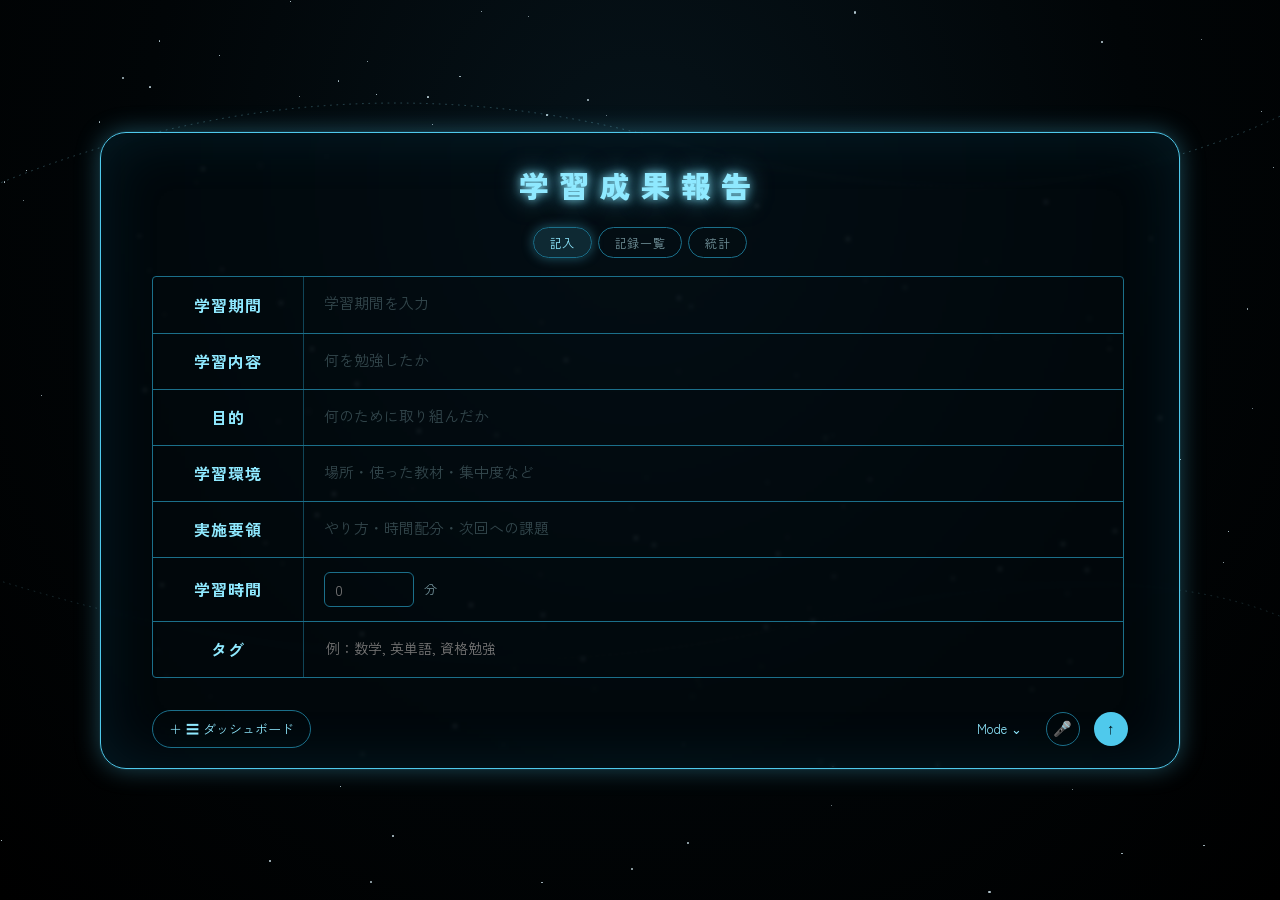
==== index.html @ daecdc20 "name変更" ====
<!DOCTYPE html>
<html lang="ja">
<head>
<meta charset="UTF-8">
<meta name="viewport" content="width=device-width, initial-scale=1.0">
<title>学習成果報告</title>
<link rel="preconnect" href="https://fonts.googleapis.com">
<link href="https://fonts.googleapis.com/css2?family=Noto+Sans+JP:wght@400;500;700;900&family=Zen+Kaku+Gothic+New:wght@400;500;700;900&display=swap" rel="stylesheet">
<link rel="stylesheet" href="style.css">
</head>
<body>
<div class="scene">
  <div id="stars"></div>
  <svg class="orbits" viewBox="0 0 1600 900" preserveAspectRatio="none">
    <path d="M -50 250 Q 400 50, 850 180 T 1650 120" stroke="#8fe9ff" stroke-width="1" fill="none" stroke-dasharray="2 6"/>
    <path d="M -80 700 Q 500 900, 1000 780 T 1700 830" stroke="#8fe9ff" stroke-width="1" fill="none" stroke-dasharray="2 6" opacity="0.6"/>
  </svg>

  <div class="panel">
    <div class="title-row">
      <h1 class="title">学習成果報告</h1>
    </div>

    <div class="mode-tabs">
      <button class="mode-tab active" data-view="viewForm">記入</button>
      <button class="mode-tab" data-view="viewRecords">記録一覧</button>
      <button class="mode-tab" data-view="viewStats">統計</button>
    </div>

    <div class="scroll-area">

      <!-- ===== 記入ビュー ===== -->
      <div class="view active" id="viewForm">
        <div class="table">
          <div class="row">
            <div class="label">学習期間</div>
            <div class="divider"></div>
            <div class="content" id="fieldPeriod" contenteditable data-placeholder="学習期間を入力"></div>
          </div>
          <div class="row">
            <div class="label">学習内容</div>
            <div class="divider"></div>
            <div class="content" id="fieldContent" contenteditable data-placeholder="何を勉強したか"></div>
          </div>
          <div class="row">
            <div class="label">目的</div>
            <div class="divider"></div>
            <div class="content" id="fieldPurpose" contenteditable data-placeholder="何のために取り組んだか"></div>
          </div>
          <div class="row">
            <div class="label">学習環境</div>
            <div class="divider"></div>
            <div class="content" id="fieldEnvironment" contenteditable data-placeholder="場所・使った教材・集中度など"></div>
          </div>
          <div class="row">
            <div class="label">実施要領</div>
            <div class="divider"></div>
            <div class="content" id="fieldMethod" contenteditable data-placeholder="やり方・時間配分・次回への課題"></div>
          </div>
          <div class="row minutes-row">
            <div class="label">学習時間</div>
            <div class="divider"></div>
            <div class="content">
              <input type="number" min="0" class="minutes-input" id="fieldMinutes" placeholder="0">
              <span class="minutes-unit">分</span>
            </div>
          </div>
          <div class="row">
            <div class="label">タグ</div>
            <div class="divider"></div>
            <div class="content">
              <input type="text" class="tag-input" id="fieldTags" placeholder="例：数学, 英単語, 資格勉強">
            </div>
          </div>
        </div>
      </div>

      <!-- ===== 記録一覧ビュー ===== -->
      <div class="view" id="viewRecords">
        <div class="records-toolbar">
          <input type="text" class="search-input" id="searchInput" placeholder="記録を検索...">
          <button class="export-btn" id="exportBtn">書き出し</button>
        </div>
        <div id="recordsList"></div>
      </div>

      <!-- ===== 統計ビュー ===== -->
      <div class="view" id="viewStats">
        <div class="stats-summary">
          <div class="stat-box">
            <div class="s-label">今週の学習時間</div>
            <div class="s-value" id="statWeek">0分</div>
          </div>
          <div class="stat-box">
            <div class="s-label">連続記録</div>
            <div class="s-value" id="statStreak">0日</div>
          </div>
          <div class="stat-box">
            <div class="s-label">総学習時間</div>
            <div class="s-value" id="statTotal">0分</div>
          </div>
        </div>

        <div class="chart-wrap">
          <canvas id="chart"></canvas>
        </div>

        <div class="goal-box">
          <label for="goalInput">週間目標(分)</label>
          <input type="number" min="0" class="goal-input" id="goalInput" placeholder="例: 300">
          <div class="goal-bar-outer"><div class="goal-bar-inner" id="goalBar"></div></div>
          <span id="goalPct">未設定</span>
        </div>
      </div>

    </div>

    <div class="toolbar">
      <button class="tool-btn" id="dashboardBtn">＋&nbsp;&#9776; ダッシュボード</button>

      <div class="dashboard-panel" id="dashboardPanel">
        <h3>ダッシュボード</h3>
        <div class="dashboard-grid" id="dashboardGrid">
          <div class="widget-slot filled">
            <span class="w-icon">📊</span>
            <span class="w-value" id="widgetTotalTime">0分</span>
            今週の学習
          </div>
          <div class="widget-slot filled">
            <span class="w-icon">🔥</span>
            <span class="w-value" id="widgetStreak">0日</span>
            連続記録
          </div>
          <div class="widget-slot add-slot" id="addWidgetBtn">＋</div>
        </div>
      </div>

      <div class="right-controls">
        <div class="mode-select" id="modeSelect">
          Mode <span>⌄</span>
          <div class="mode-menu" id="modeMenu">
            <div>標準</div>
            <div>詳細</div>
            <div>簡潔</div>
          </div>
        </div>
        <button class="icon-btn" id="micBtn" title="音声入力">&#127908;</button>
        <button class="icon-btn submit-btn" id="submitBtn" title="記録する (Ctrl+Enter)">&#8593;</button>
      </div>
    </div>
  </div>
</div>

<div class="toast" id="toast"></div>

<script src="script.js"></script>
<script>
  // Mode dropdown（表示密度の切替。装飾的な項目名を保持しつつ簡易的に反映）
  const modeSelect = document.getElementById('modeSelect');
  const modeMenu = document.getElementById('modeMenu');
  modeSelect.addEventListener('click', (e) => {
    modeMenu.classList.toggle('open');
    e.stopPropagation();
  });
  modeMenu.querySelectorAll('div').forEach(item => {
    item.addEventListener('click', (e) => {
      modeSelect.firstChild.textContent = item.textContent + ' ';
      e.stopPropagation();
      modeMenu.classList.remove('open');
    });
  });
  document.addEventListener('click', () => modeMenu.classList.remove('open'));
</script>
</body>
</html>
---- style.css ----
:root{
  --bg-0:#000000;
  --cyan-0:#8fe9ff;
  --cyan-1:#4fc9ec;
  --cyan-2:#1b6f8a;
  --panel-fill:rgba(3,12,17,0.55);
  --danger:#ff6b6b;
}

*{ box-sizing:border-box; }

html,body{
  height:100%;
  margin:0;
  background:radial-gradient(ellipse at 50% 20%, #06131a 0%, #010507 55%, #000000 100%);
  font-family:'Zen Kaku Gothic New','Noto Sans JP',sans-serif;
  overflow:hidden;
}

.scene{
  position:relative;
  width:100%;
  height:100vh;
  display:flex;
  align-items:center;
  justify-content:center;
}

/* starfield */
#stars{ position:absolute; inset:0; z-index:0; }
.star{ position:absolute; background:#dff6ff; border-radius:50%; opacity:0.8; }
.star.tw{ animation:twinkle 3.5s ease-in-out infinite; }
@keyframes twinkle{ 0%,100%{ opacity:0.25; } 50%{ opacity:0.9; } }

.orbits{ position:absolute; inset:0; z-index:0; opacity:0.35; }

/* main panel */
.panel{
  position:relative;
  z-index:2;
  width:min(1080px, 92vw);
  max-height:90vh;
  padding:30px clamp(18px,4vw,56px) 20px;
  background:var(--panel-fill);
  border:1.5px solid var(--cyan-1);
  border-radius:26px;
  box-shadow:
    0 0 0 1px rgba(79,201,236,0.08),
    0 0 24px rgba(79,201,236,0.35),
    0 0 60px rgba(30,150,190,0.15) inset;
  backdrop-filter: blur(2px);
  animation: pulseGlow 4.5s ease-in-out infinite;
  display:flex;
  flex-direction:column;
  overflow:hidden;
}

@keyframes pulseGlow{
  0%,100%{ box-shadow:0 0 0 1px rgba(79,201,236,0.08), 0 0 24px rgba(79,201,236,0.3), 0 0 60px rgba(30,150,190,0.12) inset; }
  50%{ box-shadow:0 0 0 1px rgba(79,201,236,0.15), 0 0 38px rgba(79,201,236,0.55), 0 0 80px rgba(30,150,190,0.22) inset; }
}

.title-row{
  display:flex;
  align-items:center;
  justify-content:center;
  gap:14px;
  margin-bottom:20px;
}

.title{
  text-align:center;
  color:var(--cyan-0);
  font-weight:900;
  letter-spacing:0.35em;
  font-size:clamp(20px, 3vw, 30px);
  margin:0;
  text-shadow:0 0 10px rgba(143,233,255,0.9), 0 0 24px rgba(79,201,236,0.6);
}

.mode-tabs{
  display:flex;
  gap:6px;
  justify-content:center;
  margin-bottom:18px;
}
.mode-tab{
  background:transparent;
  border:1px solid var(--cyan-2);
  color:rgba(180,225,235,0.6);
  padding:6px 16px;
  border-radius:16px;
  font-size:12px;
  font-family:inherit;
  letter-spacing:0.05em;
  cursor:pointer;
  transition:all 0.2s;
}
.mode-tab:hover{ color:var(--cyan-0); border-color:var(--cyan-0); }
.mode-tab.active{
  background:rgba(79,201,236,0.15);
  color:var(--cyan-0);
  box-shadow:0 0 12px rgba(79,201,236,0.4);
}

.scroll-area{
  overflow-y:auto;
  flex:1;
  padding-right:4px;
}
.scroll-area::-webkit-scrollbar{ width:6px; }
.scroll-area::-webkit-scrollbar-thumb{ background:var(--cyan-2); border-radius:4px; }

.view{ display:none; }
.view.active{ display:block; }

.table{
  border:1px solid var(--cyan-2);
  border-radius:4px;
  overflow:hidden;
}

.row{
  display:grid;
  grid-template-columns: clamp(96px,16%,150px) 1px 1fr;
  min-height:56px;
  border-top:1px solid var(--cyan-2);
}
.row:first-child{ border-top:none; }

.label{
  display:flex;
  align-items:center;
  justify-content:center;
  text-align:center;
  color:var(--cyan-0);
  font-weight:700;
  font-size:clamp(13px,1.6vw,16px);
  padding:10px 6px;
  letter-spacing:0.08em;
}

.divider{ background:var(--cyan-2); opacity:0.6; }

.content{
  padding:14px 20px;
  color:#eafcff;
  font-size:15px;
  line-height:1.6;
  outline:none;
  caret-color:var(--cyan-0);
  min-height:24px;
  cursor:text;
}
.content:empty::before{
  content:attr(data-placeholder);
  color:rgba(180,225,235,0.28);
}
.content:focus{ background:rgba(79,201,236,0.06); }
.content.recording{ background:rgba(255,107,107,0.08); }

.minutes-row .content{
  display:flex;
  align-items:center;
  gap:10px;
}
.minutes-input{
  width:90px;
  background:transparent;
  border:1px solid var(--cyan-2);
  border-radius:6px;
  color:#eafcff;
  font-size:15px;
  padding:6px 10px;
  outline:none;
  font-family:inherit;
}
.minutes-input:focus{ border-color:var(--cyan-0); box-shadow:0 0 8px rgba(79,201,236,0.4); }
.minutes-unit{ color:rgba(180,225,235,0.6); font-size:13px; }

.tag-input{
  width:100%;
  background:transparent;
  border:none;
  color:#eafcff;
  font-size:14px;
  outline:none;
  font-family:inherit;
}

.toolbar{
  position:relative;
  display:flex;
  align-items:center;
  justify-content:space-between;
  margin-top:22px;
  padding-top:10px;
  flex-wrap:wrap;
  gap:10px;
}

.tool-btn{
  display:flex;
  align-items:center;
  gap:8px;
  background:transparent;
  border:1px solid var(--cyan-2);
  color:var(--cyan-0);
  padding:8px 16px;
  border-radius:20px;
  font-size:13px;
  font-family:inherit;
  cursor:pointer;
  transition:background 0.2s, box-shadow 0.2s;
}
.tool-btn:hover{ background:rgba(79,201,236,0.1); box-shadow:0 0 12px rgba(79,201,236,0.4); }

.right-controls{ display:flex; align-items:center; gap:14px; }

.mode-select{
  position:relative;
  color:var(--cyan-0);
  font-size:13px;
  display:flex;
  align-items:center;
  gap:4px;
  cursor:pointer;
  padding:6px 10px;
  border-radius:14px;
  user-select:none;
}
.mode-select:hover{ background:rgba(79,201,236,0.08); }
.mode-menu{
  position:absolute;
  bottom:calc(100% + 8px);
  right:0;
  background:#02090d;
  border:1px solid var(--cyan-2);
  border-radius:10px;
  min-width:130px;
  padding:6px;
  display:none;
  box-shadow:0 0 18px rgba(79,201,236,0.3);
  z-index:20;
}
.mode-menu.open{ display:block; }
.mode-menu div{ padding:8px 10px; color:#d8f6ff; font-size:13px; border-radius:6px; }
.mode-menu div:hover{ background:rgba(79,201,236,0.15); }

.icon-btn{
  width:34px;
  height:34px;
  border-radius:50%;
  border:1px solid var(--cyan-2);
  background:transparent;
  color:var(--cyan-0);
  display:flex;
  align-items:center;
  justify-content:center;
  cursor:pointer;
  font-size:15px;
  transition:box-shadow 0.2s, background 0.2s;
}
.icon-btn:hover{ background:rgba(79,201,236,0.12); box-shadow:0 0 12px rgba(79,201,236,0.5); }
.icon-btn.recording{ background:rgba(255,107,107,0.25); border-color:var(--danger); color:var(--danger); box-shadow:0 0 14px rgba(255,107,107,0.6); }
.icon-btn:disabled{ opacity:0.3; cursor:not-allowed; }

.submit-btn{ background:var(--cyan-1); color:#01141a; border:none; }
.submit-btn:hover{ box-shadow:0 0 16px rgba(79,201,236,0.85); }

/* dashboard panel */
.dashboard-panel{
  position:absolute;
  bottom:calc(100% + 10px);
  left:0;
  width:min(460px, 90vw);
  background:#02090d;
  border:1px solid var(--cyan-2);
  border-radius:14px;
  padding:14px;
  display:none;
  box-shadow:0 0 22px rgba(79,201,236,0.3);
  z-index:20;
}
.dashboard-panel.open{ display:block; }

.dashboard-panel h3{
  margin:0 0 10px;
  color:var(--cyan-0);
  font-size:13px;
  letter-spacing:0.12em;
  font-weight:700;
}

.dashboard-grid{
  display:grid;
  grid-template-columns:repeat(3, 1fr);
  gap:8px;
}

.widget-slot{
  aspect-ratio:1;
  border:1px dashed var(--cyan-2);
  border-radius:10px;
  display:flex;
  align-items:center;
  justify-content:center;
  color:rgba(180,225,235,0.55);
  font-size:11px;
  text-align:center;
  padding:6px;
  cursor:pointer;
  transition:background 0.2s, border-color 0.2s;
}
.widget-slot:hover{ background:rgba(79,201,236,0.08); border-color:var(--cyan-0); color:var(--cyan-0); }
.widget-slot.filled{
  border-style:solid;
  color:#d8f6ff;
  flex-direction:column;
  gap:2px;
  cursor:default;
}
.widget-slot .w-icon{ font-size:18px; }
.widget-slot .w-value{ font-size:15px; font-weight:700; color:var(--cyan-0); }
.widget-slot.add-slot{ font-size:22px; color:rgba(180,225,235,0.4); cursor:pointer; }

/* records list view */
.records-toolbar{
  display:flex;
  gap:8px;
  margin-bottom:12px;
}
.search-input{
  flex:1;
  background:transparent;
  border:1px solid var(--cyan-2);
  border-radius:16px;
  color:#eafcff;
  padding:8px 14px;
  font-size:13px;
  outline:none;
  font-family:inherit;
}
.search-input:focus{ border-color:var(--cyan-0); box-shadow:0 0 8px rgba(79,201,236,0.4); }

.export-btn{
  background:transparent;
  border:1px solid var(--cyan-2);
  color:var(--cyan-0);
  padding:8px 14px;
  border-radius:16px;
  font-size:12px;
  font-family:inherit;
  cursor:pointer;
}
.export-btn:hover{ background:rgba(79,201,236,0.1); }

.record-card{
  border:1px solid var(--cyan-2);
  border-radius:10px;
  padding:12px 16px;
  margin-bottom:10px;
  color:#eafcff;
  position:relative;
}
.record-card .r-date{ color:var(--cyan-0); font-size:12px; font-weight:700; letter-spacing:0.05em; }
.record-card .r-content{ font-size:14px; margin-top:6px; line-height:1.5; }
.record-card .r-meta{ margin-top:6px; font-size:12px; color:rgba(180,225,235,0.6); display:flex; gap:12px; flex-wrap:wrap; }
.record-card .r-actions{ position:absolute; top:10px; right:10px; display:flex; gap:6px; }
.record-card .r-actions button{
  background:transparent; border:1px solid var(--cyan-2); color:var(--cyan-0);
  border-radius:8px; font-size:11px; padding:4px 8px; cursor:pointer; font-family:inherit;
}
.record-card .r-actions button:hover{ background:rgba(79,201,236,0.12); }
.record-card .r-actions button.del{ color:var(--danger); border-color:var(--danger); }
.record-card .r-actions button.del:hover{ background:rgba(255,107,107,0.15); }

.empty-msg{ color:rgba(180,225,235,0.4); font-size:13px; text-align:center; padding:30px 10px; }

/* stats view */
.stats-summary{
  display:grid;
  grid-template-columns:repeat(3,1fr);
  gap:10px;
  margin-bottom:16px;
}
.stat-box{
  border:1px solid var(--cyan-2);
  border-radius:10px;
  padding:12px;
  text-align:center;
}
.stat-box .s-label{ font-size:11px; color:rgba(180,225,235,0.6); letter-spacing:0.05em; }
.stat-box .s-value{ font-size:20px; font-weight:900; color:var(--cyan-0); margin-top:4px; text-shadow:0 0 8px rgba(143,233,255,0.6); }

.chart-wrap{
  border:1px solid var(--cyan-2);
  border-radius:10px;
  padding:14px;
}
canvas#chart{ width:100%; height:180px; display:block; }

.goal-box{
  margin-top:14px;
  border:1px solid var(--cyan-2);
  border-radius:10px;
  padding:12px 16px;
  display:flex;
  align-items:center;
  gap:12px;
  flex-wrap:wrap;
}
.goal-box label{ font-size:12px; color:rgba(180,225,235,0.7); }
.goal-input{
  width:80px;
  background:transparent;
  border:1px solid var(--cyan-2);
  border-radius:6px;
  color:#eafcff;
  padding:5px 8px;
  outline:none;
  font-family:inherit;
}
.goal-bar-outer{
  flex:1;
  min-width:120px;
  height:8px;
  background:rgba(79,201,236,0.1);
  border-radius:4px;
  overflow:hidden;
}
.goal-bar-inner{
  height:100%;
  background:var(--cyan-1);
  box-shadow:0 0 8px rgba(79,201,236,0.6);
  width:0%;
  transition:width 0.4s;
}

/* toast */
.toast{
  position:fixed;
  top:24px;
  left:50%;
  transform:translateX(-50%) translateY(-10px);
  background:#02090d;
  border:1px solid var(--cyan-0);
  color:var(--cyan-0);
  padding:10px 20px;
  border-radius:20px;
  font-size:13px;
  opacity:0;
  pointer-events:none;
  transition:all 0.3s;
  box-shadow:0 0 18px rgba(79,201,236,0.5);
  z-index:50;
}
.toast.show{ opacity:1; transform:translateX(-50%) translateY(0); }

@media (max-width:560px){
  .row{ grid-template-columns: 84px 1px 1fr; }
  .title{ letter-spacing:0.15em; font-size:16px; }
  .stats-summary{ grid-template-columns:repeat(1,1fr); }
  .dashboard-grid{ grid-template-columns:repeat(3,1fr); }
}
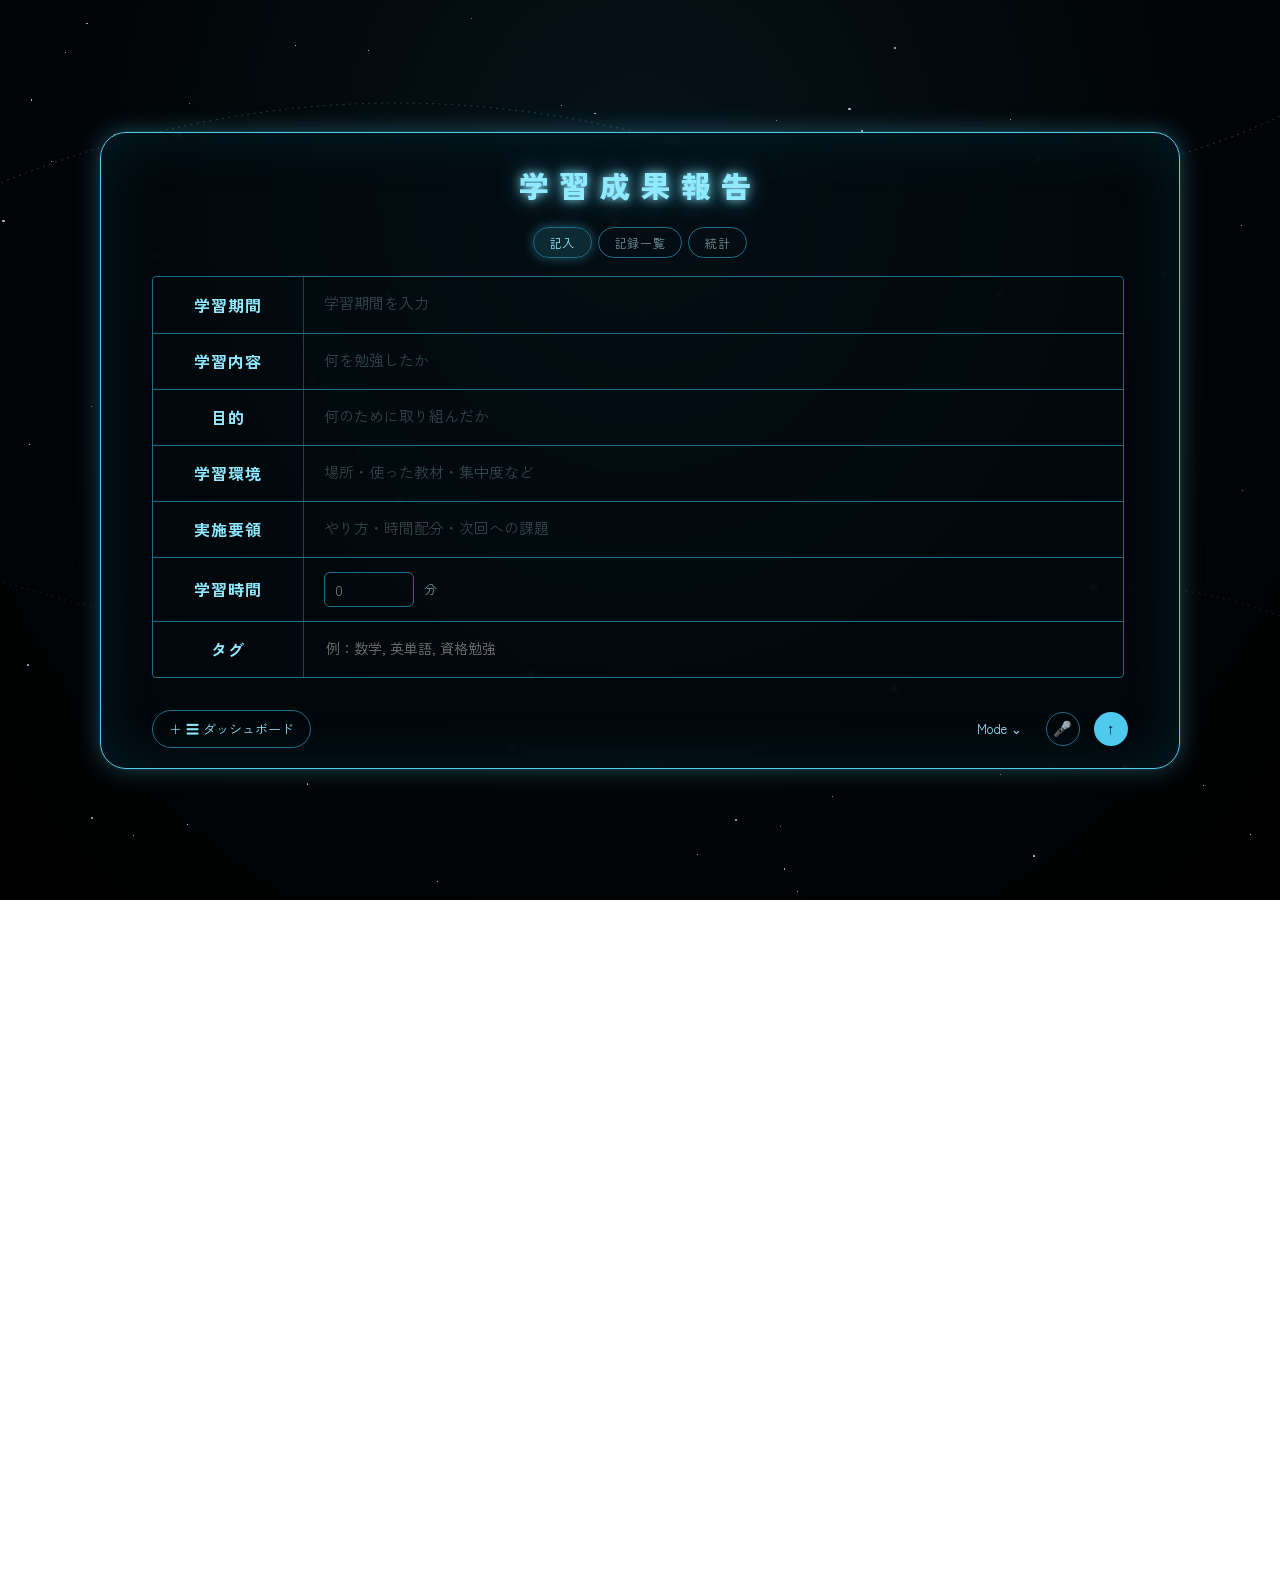
==== commit faab4abf: "new" ====
--- a/index.html
+++ b/index.html
@@ -172,4 +172,4 @@
   document.addEventListener('click', () => modeMenu.classList.remove('open'));
 </script>
 </body>
-</html>
+</html>
--- a/style.css
+++ b/style.css
@@ -27,12 +27,31 @@
 }
 
 /* starfield */
-#stars{ position:absolute; inset:0; z-index:0; }
+#stars{
+  position:absolute;
+  width:250%;
+  height:250%;
+  top:-75%;
+  left:-75%;
+  z-index:0;
+  animation: driftStars 90s ease-in-out infinite alternate;
+  will-change:transform;
+}
 .star{ position:absolute; background:#dff6ff; border-radius:50%; opacity:0.8; }
 .star.tw{ animation:twinkle 3.5s ease-in-out infinite; }
 @keyframes twinkle{ 0%,100%{ opacity:0.25; } 50%{ opacity:0.9; } }
+@keyframes driftStars{
+  0%{ transform:translate(0,0); }
+  100%{ transform:translate(-6%,-8%); }
+}
 
 .orbits{ position:absolute; inset:0; z-index:0; opacity:0.35; }
+.orbits path{
+  animation: dashFlow 6s linear infinite;
+}
+@keyframes dashFlow{
+  to{ stroke-dashoffset:-40; }
+}
 
 /* main panel */
 .panel{
@@ -49,7 +68,7 @@
     0 0 24px rgba(79,201,236,0.35),
     0 0 60px rgba(30,150,190,0.15) inset;
   backdrop-filter: blur(2px);
-  animation: pulseGlow 4.5s ease-in-out infinite;
+  animation: panelEnter 0.7s cubic-bezier(0.16,1,0.3,1) both, pulseGlow 4.5s ease-in-out 0.8s infinite;
   display:flex;
   flex-direction:column;
   overflow:hidden;
@@ -59,6 +78,28 @@
   0%,100%{ box-shadow:0 0 0 1px rgba(79,201,236,0.08), 0 0 24px rgba(79,201,236,0.3), 0 0 60px rgba(30,150,190,0.12) inset; }
   50%{ box-shadow:0 0 0 1px rgba(79,201,236,0.15), 0 0 38px rgba(79,201,236,0.55), 0 0 80px rgba(30,150,190,0.22) inset; }
 }
+
+@keyframes panelEnter{
+  from{ opacity:0; transform:translateY(70px); }
+  to{ opacity:1; transform:translateY(0); }
+}
+
+@keyframes enterUp{
+  from{ opacity:0; transform:translateY(26px); }
+  to{ opacity:1; transform:translateY(0); }
+}
+
+.title-row{ animation: enterUp 0.6s ease-out 0.15s both; }
+.mode-tabs{ animation: enterUp 0.6s ease-out 0.25s both; }
+.view.active .row{ animation: enterUp 0.5s ease-out both; }
+.view.active .row:nth-child(1){ animation-delay:0.35s; }
+.view.active .row:nth-child(2){ animation-delay:0.42s; }
+.view.active .row:nth-child(3){ animation-delay:0.49s; }
+.view.active .row:nth-child(4){ animation-delay:0.56s; }
+.view.active .row:nth-child(5){ animation-delay:0.63s; }
+.view.active .row:nth-child(6){ animation-delay:0.70s; }
+.view.active .row:nth-child(7){ animation-delay:0.77s; }
+.toolbar{ animation: enterUp 0.6s ease-out 0.85s both; }
 
 .title-row{
   display:flex;
@@ -462,4 +503,4 @@
   .title{ letter-spacing:0.15em; font-size:16px; }
   .stats-summary{ grid-template-columns:repeat(1,1fr); }
   .dashboard-grid{ grid-template-columns:repeat(3,1fr); }
-}
+}
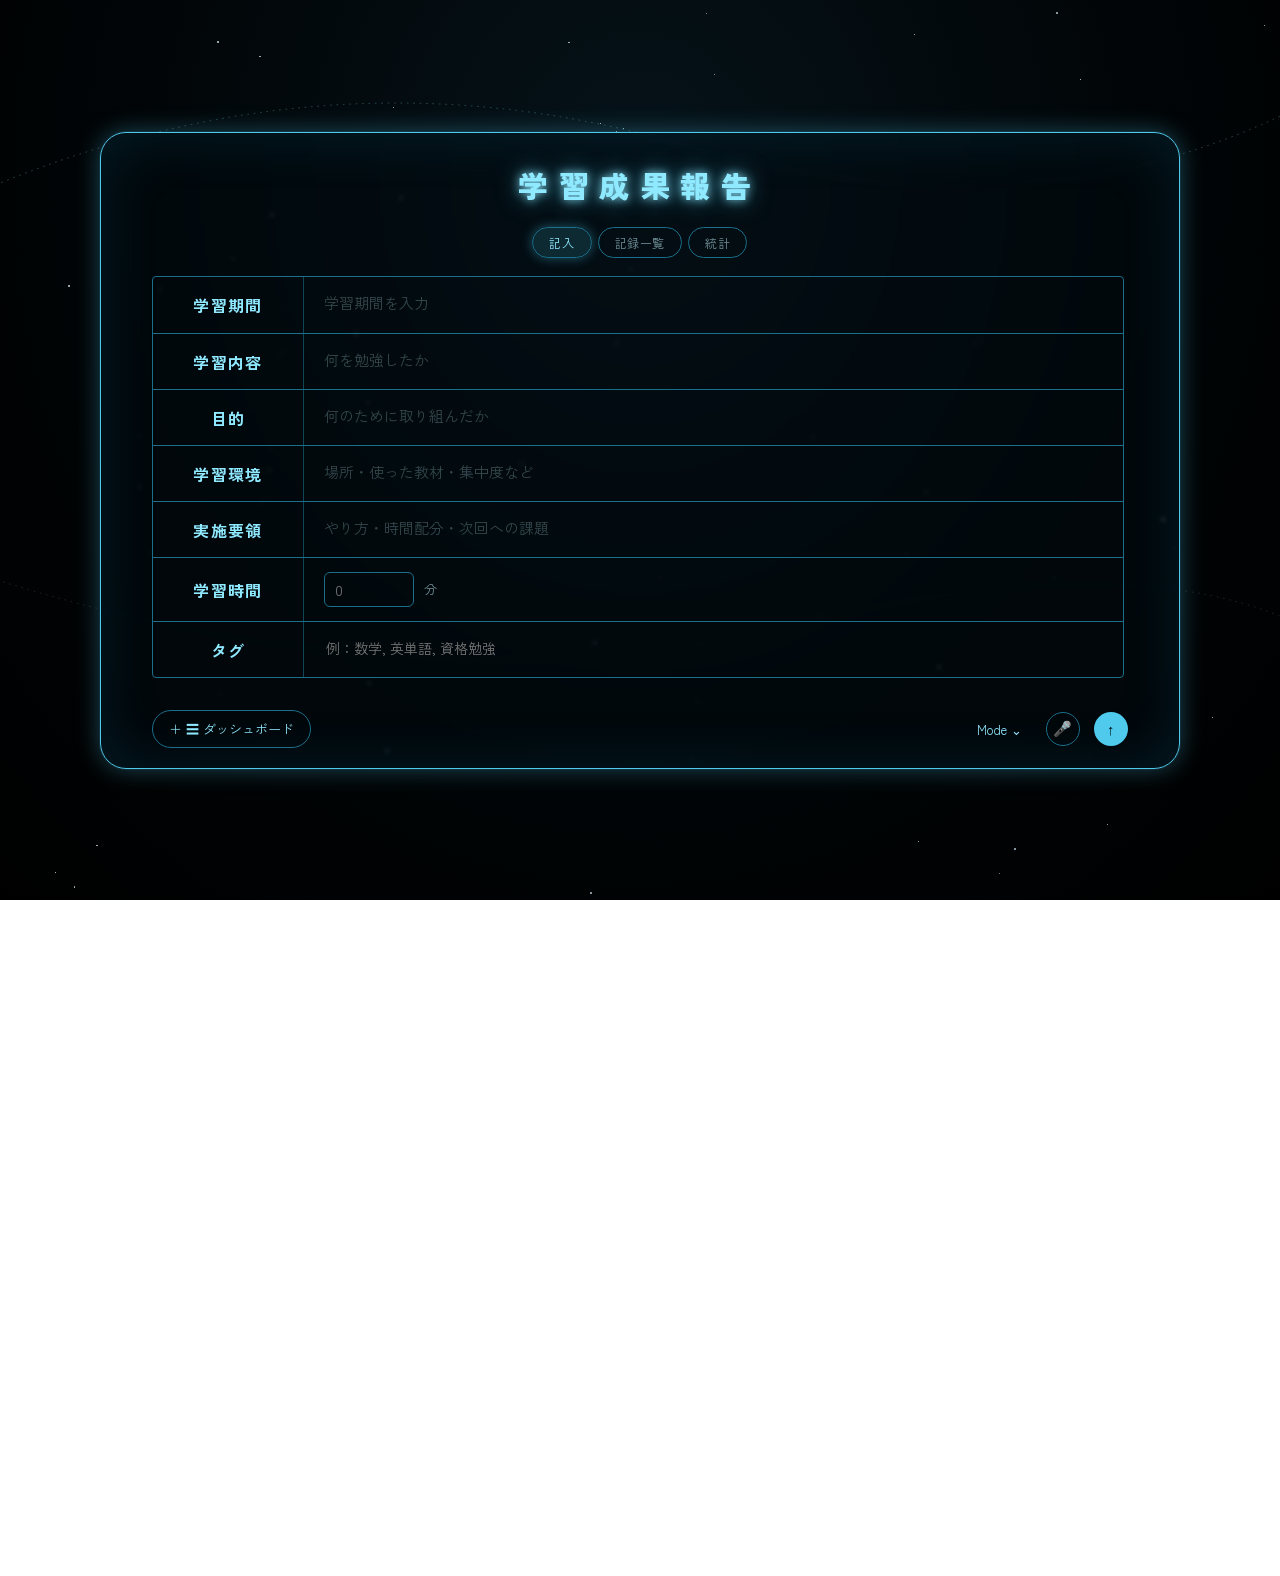
==== commit 4bb55bfb: "new" ====
--- a/index.html
+++ b/index.html
@@ -16,12 +16,12 @@
     <path d="M -80 700 Q 500 900, 1000 780 T 1700 830" stroke="#8fe9ff" stroke-width="1" fill="none" stroke-dasharray="2 6" opacity="0.6"/>
   </svg>
 
-  <div class="panel">
-    <div class="title-row">
+  <div class="panel enter-hidden">
+    <div class="title-row enter-hidden">
       <h1 class="title">学習成果報告</h1>
     </div>
 
-    <div class="mode-tabs">
+    <div class="mode-tabs enter-hidden">
       <button class="mode-tab active" data-view="viewForm">記入</button>
       <button class="mode-tab" data-view="viewRecords">記録一覧</button>
       <button class="mode-tab" data-view="viewStats">統計</button>
@@ -32,32 +32,32 @@
       <!-- ===== 記入ビュー ===== -->
       <div class="view active" id="viewForm">
         <div class="table">
-          <div class="row">
+          <div class="row enter-hidden">
             <div class="label">学習期間</div>
             <div class="divider"></div>
             <div class="content" id="fieldPeriod" contenteditable data-placeholder="学習期間を入力"></div>
           </div>
-          <div class="row">
+          <div class="row enter-hidden">
             <div class="label">学習内容</div>
             <div class="divider"></div>
             <div class="content" id="fieldContent" contenteditable data-placeholder="何を勉強したか"></div>
           </div>
-          <div class="row">
+          <div class="row enter-hidden">
             <div class="label">目的</div>
             <div class="divider"></div>
             <div class="content" id="fieldPurpose" contenteditable data-placeholder="何のために取り組んだか"></div>
           </div>
-          <div class="row">
+          <div class="row enter-hidden">
             <div class="label">学習環境</div>
             <div class="divider"></div>
             <div class="content" id="fieldEnvironment" contenteditable data-placeholder="場所・使った教材・集中度など"></div>
           </div>
-          <div class="row">
+          <div class="row enter-hidden">
             <div class="label">実施要領</div>
             <div class="divider"></div>
             <div class="content" id="fieldMethod" contenteditable data-placeholder="やり方・時間配分・次回への課題"></div>
           </div>
-          <div class="row minutes-row">
+          <div class="row minutes-row enter-hidden">
             <div class="label">学習時間</div>
             <div class="divider"></div>
             <div class="content">
@@ -65,7 +65,7 @@
               <span class="minutes-unit">分</span>
             </div>
           </div>
-          <div class="row">
+          <div class="row enter-hidden">
             <div class="label">タグ</div>
             <div class="divider"></div>
             <div class="content">
@@ -115,7 +115,7 @@
 
     </div>
 
-    <div class="toolbar">
+    <div class="toolbar enter-hidden">
       <button class="tool-btn" id="dashboardBtn">＋&nbsp;&#9776; ダッシュボード</button>
 
       <div class="dashboard-panel" id="dashboardPanel">
--- a/style.css
+++ b/style.css
@@ -68,7 +68,7 @@
     0 0 24px rgba(79,201,236,0.35),
     0 0 60px rgba(30,150,190,0.15) inset;
   backdrop-filter: blur(2px);
-  animation: panelEnter 0.7s cubic-bezier(0.16,1,0.3,1) both, pulseGlow 4.5s ease-in-out 0.8s infinite;
+  animation: pulseGlow 4.5s ease-in-out infinite;
   display:flex;
   flex-direction:column;
   overflow:hidden;
@@ -79,27 +79,32 @@
   50%{ box-shadow:0 0 0 1px rgba(79,201,236,0.15), 0 0 38px rgba(79,201,236,0.55), 0 0 80px rgba(30,150,190,0.22) inset; }
 }
 
-@keyframes panelEnter{
-  from{ opacity:0; transform:translateY(70px); }
-  to{ opacity:1; transform:translateY(0); }
-}
-
-@keyframes enterUp{
-  from{ opacity:0; transform:translateY(26px); }
-  to{ opacity:1; transform:translateY(0); }
-}
-
-.title-row{ animation: enterUp 0.6s ease-out 0.15s both; }
-.mode-tabs{ animation: enterUp 0.6s ease-out 0.25s both; }
-.view.active .row{ animation: enterUp 0.5s ease-out both; }
-.view.active .row:nth-child(1){ animation-delay:0.35s; }
-.view.active .row:nth-child(2){ animation-delay:0.42s; }
-.view.active .row:nth-child(3){ animation-delay:0.49s; }
-.view.active .row:nth-child(4){ animation-delay:0.56s; }
-.view.active .row:nth-child(5){ animation-delay:0.63s; }
-.view.active .row:nth-child(6){ animation-delay:0.70s; }
-.view.active .row:nth-child(7){ animation-delay:0.77s; }
-.toolbar{ animation: enterUp 0.6s ease-out 0.85s both; }
+/* ---- 下からスライドインする入場アニメーション ---- */
+/* JS が読み込み直後に <body> へ .loaded を付与し、その瞬間に
+   .enter-hidden 要素が transform / opacity で下からふわっと現れる */
+.enter-hidden{
+  opacity:0;
+  transform:translateY(50px);
+  transition:opacity 0.7s cubic-bezier(0.16,1,0.3,1), transform 0.7s cubic-bezier(0.16,1,0.3,1);
+  will-change:transform, opacity;
+}
+body.loaded .enter-hidden{
+  opacity:1;
+  transform:translateY(0);
+}
+
+.panel.enter-hidden{ transform:translateY(90px); transition-delay:0s; }
+.title-row.enter-hidden{ transition-delay:0.1s; }
+.mode-tabs.enter-hidden{ transition-delay:0.2s; }
+.toolbar.enter-hidden{ transition-delay:0.75s; }
+
+.table .row.enter-hidden:nth-child(1){ transition-delay:0.3s; }
+.table .row.enter-hidden:nth-child(2){ transition-delay:0.37s; }
+.table .row.enter-hidden:nth-child(3){ transition-delay:0.44s; }
+.table .row.enter-hidden:nth-child(4){ transition-delay:0.51s; }
+.table .row.enter-hidden:nth-child(5){ transition-delay:0.58s; }
+.table .row.enter-hidden:nth-child(6){ transition-delay:0.65s; }
+.table .row.enter-hidden:nth-child(7){ transition-delay:0.72s; }
 
 .title-row{
   display:flex;
